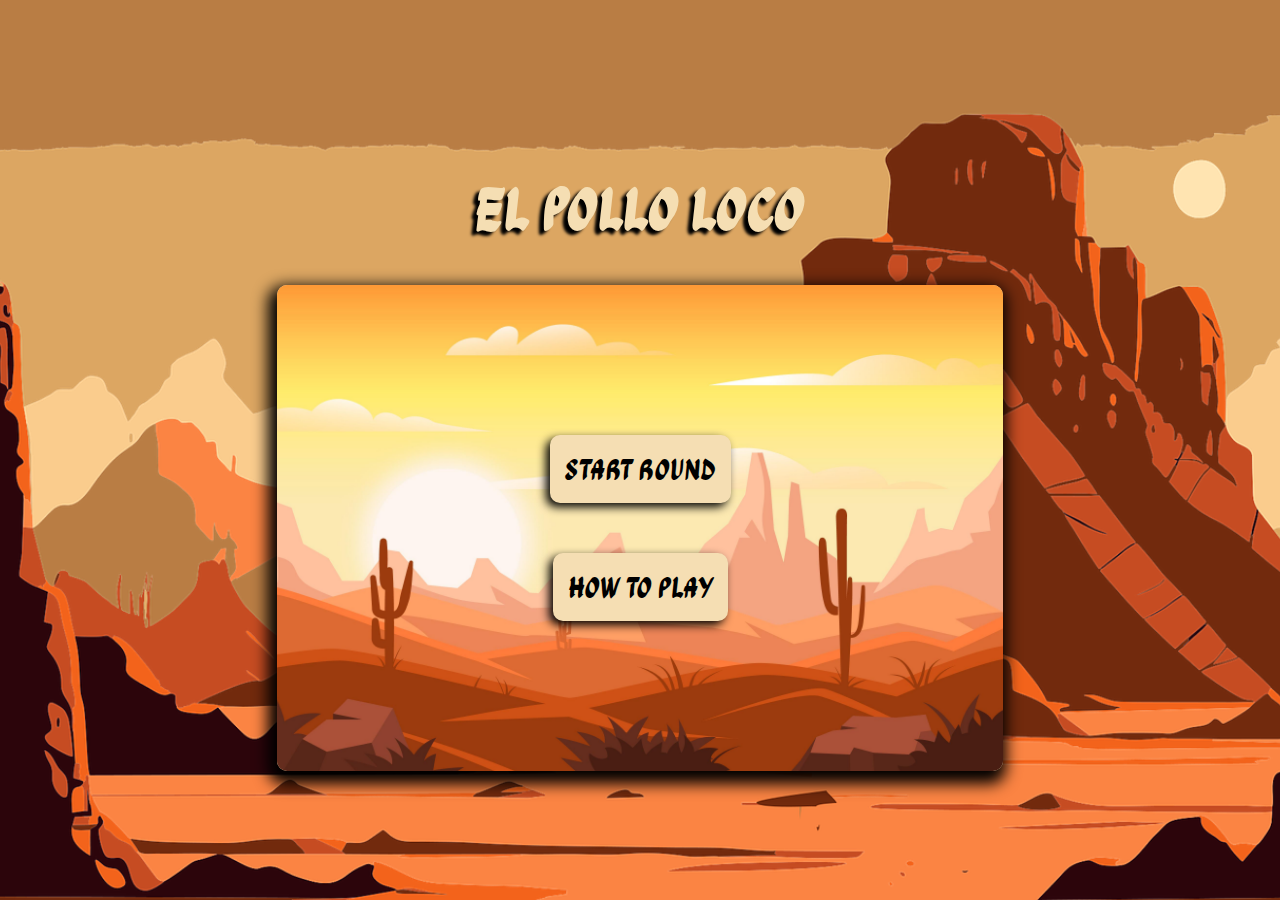
==== index.html @ b2deda66 "Added more sounds, Added How to play PopUp" ====
<!DOCTYPE html>
<html lang="en">
  <head>
    <meta charset="UTF-8" />
    <meta name="viewport" content="width=device-width, initial-scale=1.0" />

    <title>El pollo loco</title>

    <link rel="preconnect" href="https://fonts.googleapis.com" />
    <link rel="preconnect" href="https://fonts.gstatic.com" crossorigin />
    <link href="https://fonts.googleapis.com/css2?family=Ga+Maamli&display=swap" rel="stylesheet" />
    <link rel="icon" href="img/fav-icon.png" />

    <link rel="stylesheet" href="style.css" />

    <script src="models/drawable-object.class.js"></script>
    <script src="models/movable-object.class.js"></script>
    <script src="models/throwable-object.class.js"></script>
    <script src="models/status-bar.class.js"></script>

    <script src="models/bottle.class.js"></script>
    <script src="models/health-bar.class.js"></script>
    <script src="models/bottle-bar.class.js"></script>
    <script src="models/coin-bar.class.js"></script>
    <script src="models/enboss-health-bar.class.js"></script>
    <script src="models/collectable-bottle.class.js"></script>
    <script src="models/coin.class.js"></script>
    <script src="models/character.class.js"></script>
    <script src="models/chicken.class.js"></script>
    <script src="models/small-chicken.class.js"></script>
    <script src="models/endboss.class.js"></script>
    <script src="models/cloud.class.js"></script>
    <script src="models/backgorund-object.class.js"></script>
    <script src="models/keyboard.class.js"></script>
    <script src="models/level.class.js"></script>
    <script src="levels/level1.js"></script>

    <script src="models/world.class.js"></script>
    <script src="js/game.js"></script>
  </head>
  <body>
    <h1 translate="no">El pollo loco</h1>

    <img class="smartphone-icon" src="img/smartphone_4142568.png" alt="" />

    <div id="canvas-container">
      <canvas id="canvas" width="720px" height="480px"> </canvas>

      <!-- Pfeil -->
      <img
        onmousedown="moveLeft()"
        onmouseup="stopMoveLeft()"
        onmouseleave="stopMoveLeft()"
        class="left-arrow pfeil"
        src="img/linker-pfeil.png"
        alt=""
      />
      <img
        onmousedown="moveRight()"
        onmouseup="stopMoveRight()"
        onmouseleave="stopMoveRight()"
        class="right-arrow pfeil"
        src="img/rechter-pfeil.png"
        alt=""
      />
      <img onmousedown="jump()" onmouseup="stopJump()" onmouseleave="stopJump()" class="jump-arrow pfeil" src="img/aufwartspfeil.png" alt="" />
      <img
        onmousedown="throwBottle()"
        onmouseup="stopThrowBottle()"
        onmouseleave="stopThrowBottle()"
        class="throw-arrow pfeil"
        src="img/pfeil-nach-oben-rechts.png"
        alt=""
      />

      <div id="pause-screen" class="pause-screen screen hide"></div>

      <div id="icon-container">
        <svg onclick="canvasFullscreen()" id="fullscreen-icon" xmlns="http://www.w3.org/2000/svg" viewBox="0 0 24 24">
          <path d="M5,5H10V7H7V10H5V5M14,5H19V10H17V7H14V5M17,14H19V19H14V17H17V14M10,17V19H5V14H7V17H10Z" />
        </svg>

        <svg onclick="stopGame()" id="pause-icon" xmlns="http://www.w3.org/2000/svg" viewBox="0 0 24 24">
          <path d="M14,19H18V5H14M6,19H10V5H6V19Z" />
        </svg>

        <svg onclick="continueGame()" id="play-icon" class="hide" xmlns="http://www.w3.org/2000/svg" viewBox="0 0 24 24">
          <path d="M8,5.14V19.14L19,12.14L8,5.14Z" />
        </svg>
      </div>

      <div id="start-screen" class="start-screen screen">
        <button onclick="hideStartScreen(), init()">Start round</button>
        <button onclick="openPopUp()">How to play</button>
      </div>

      <div id="end-screen-win" class="end-screen-win hide screen">
        <h2 id="win-title">YOU WIN</h2>
        <button onclick="startNewGame()">New round</button>
      </div>

      <div id="end-screen-lost" class="end-screen-lost hide screen">
        <h2 id="lost-title">YOU LOST</h2>
        <button onclick="startNewGame()">New round</button>
      </div>
    </div>

    <div id="howToPlayPopUp-bg" class="howToPlayPopUp-bg hide">
      <div class="howToPlayPopUp">
        <!-- X icon -->

        <!-- How to play -->
        <h2>How to play</h2>
      </div>
    </div>
  </body>
</html>
---- style.css ----
body {
  display: flex;
  flex-direction: column;
  justify-content: center;
  align-items: center;

  height: 100vh;

  margin: 0;

  background-image: url("img/desert-background.png");
  background-position: center;
  background-repeat: no-repeat;

  background-size: cover;

  font-family: "Ga Maamli", sans-serif;
}

body .hide {
  display: none;
}

h1 {
  font-size: 60px;
  color: wheat;
  text-shadow: -5px 4px 3px black;
}

#canvas-container {
  position: relative;

  display: flex;
  justify-content: center;
  align-items: center;
}

canvas {
  background-color: black;
  border-radius: 10px;
  border: 3px solid wheat;
  box-shadow: -3px 7px 15px 6px black;
}

#icon-container {
  display: flex;
  justify-content: center;
  align-items: center;

  gap: 15px;

  position: absolute;
  top: 0;
  left: 50%;

  transform: translateX(-50%);

  padding-top: 10px;

  width: 50%;
}

#icon-container svg {
  height: 50px;
  width: 50px;

  border-radius: 100%;

  transition: 0.5s;

  cursor: pointer;
  fill: rgba(0, 0, 0, 0.6);
}

#icon-container svg:hover {
  background-color: rgba(92, 92, 92, 0.377);
}

.screen {
  display: flex;
  flex-direction: column;
  justify-content: center;
  align-items: center;

  position: absolute;
  top: 0;
  right: 0;
  left: 0;
  bottom: 0;

  border-radius: 10px;

  background-position: center;
  background-size: cover;
}

.start-screen {
  background-image: url(img/start-screen-bg.jpg);

  gap: 50px;
}

.end-screen-win {
  background-image: url(img/end-screen-win-bg.jpg);
}

.end-screen-lost {
  background-image: url(img/end-screen-lost-bg.jpg);
}

.pause-screen {
  background-color: rgba(0, 0, 0, 0.3);
  font-size: 100px;
  text-shadow: -4px 4px 5px white;
}

button {
  padding: 15px;
  font-size: 30px;

  font-family: "Ga Maamli", sans-serif;

  border-radius: 10px;
  border: 0;
  box-shadow: -4px 4px 10px black;

  background-color: wheat;

  cursor: pointer;

  transition: 0.17s;
}

button:hover {
  transform: scale(1.1);
}

#lost-title,
#win-title {
  font-size: 60px;
  margin: 0 0 30px 0;
  text-shadow: -2px 3px 2px black;
}

#lost-title {
  color: red;
}

#win-title {
  color: green;
}

.smartphone-icon {
  display: none;
  width: 300px;
}

.pfeil {
  position: absolute;
  bottom: 3%;

  cursor: pointer;
}

.right-arrow {
  left: 110px;
}

.left-arrow {
  left: 30px;
}

.jump-arrow {
  right: 30px;
}

.throw-arrow {
  right: 110px;
}

.howToPlayPopUp-bg {
  position: fixed;
  left: 0;
  top: 0;
  bottom: 0;
  right: 0;

  background-color: rgba(0, 0, 0, 0.3);
}

.howToPlayPopUp {
  position: fixed;
  transform: translate(-50%, -50%);
  left: 50%;
  top: 50%;

  padding: 50px 100px;

  background-color: blanchedalmond;
  border-radius: 10px;
}

@media (max-width: 730px) {
  #canvas {
    width: 100%;
    border: 0px;
  }

  .smartphone-icon {
    display: block;
  }

  #canvas-container {
    display: none;
  }
}

@media (max-width: 400px) {
  h1 {
    display: none;
  }
}

@media (max-height: 700px) {
  h1 {
    display: none;
  }
}
@media (max-height: 490px) {
  #canvas {
    height: 100vh;
    border: 0px;
  }
}
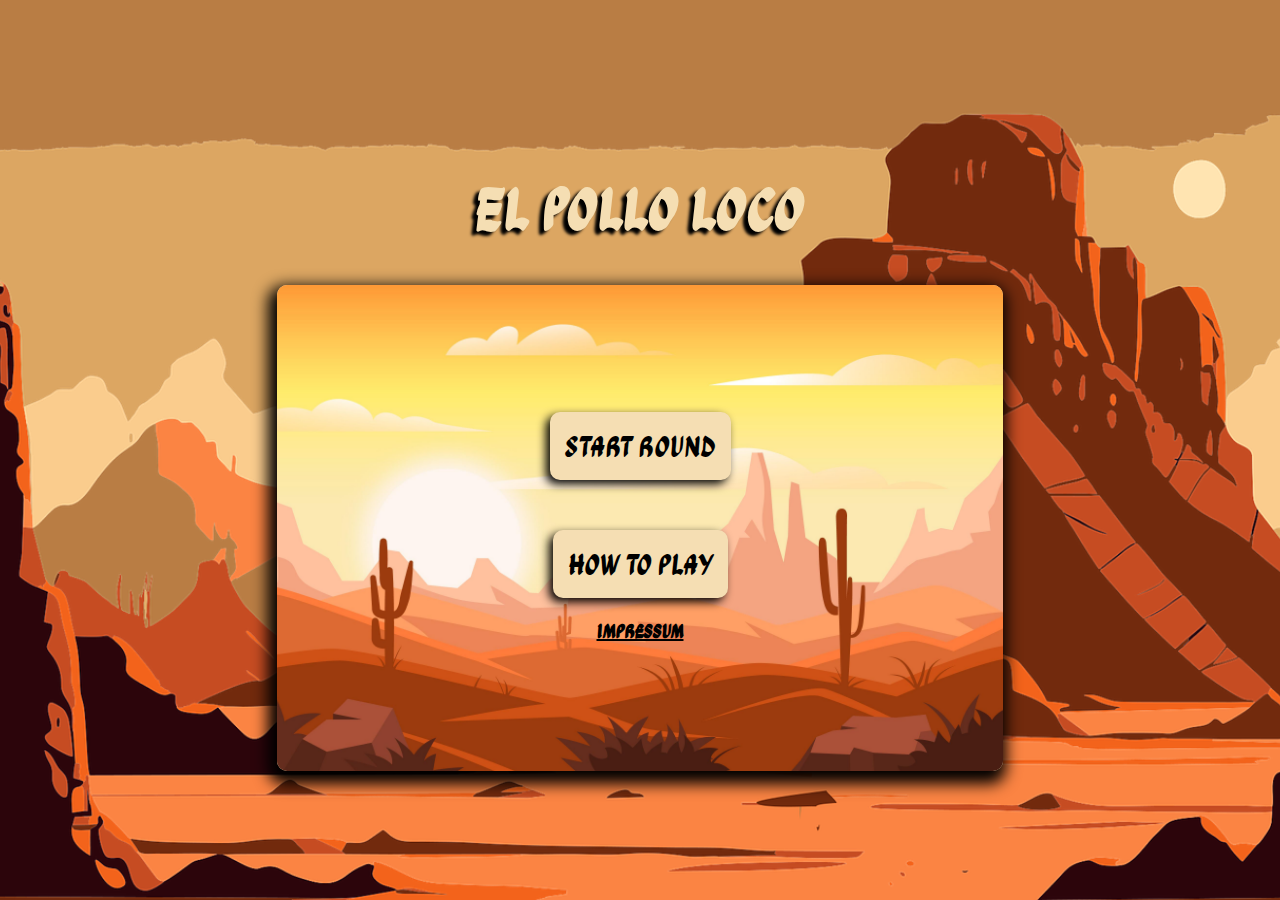
==== commit 73c0c79e: "Added lose & win sound, Added Impressum" ====
--- a/index.html
+++ b/index.html
@@ -87,30 +87,100 @@
         <svg onclick="continueGame()" id="play-icon" class="hide" xmlns="http://www.w3.org/2000/svg" viewBox="0 0 24 24">
           <path d="M8,5.14V19.14L19,12.14L8,5.14Z" />
         </svg>
+
+        <svg onclick="volumeOff()" id="volume-on-icon" xmlns="http://www.w3.org/2000/svg" viewBox="0 0 24 24">
+          <path
+            d="M14,3.23V5.29C16.89,6.15 19,8.83 19,12C19,15.17 16.89,17.84 14,18.7V20.77C18,19.86 21,16.28 21,12C21,7.72 18,4.14 14,3.23M16.5,12C16.5,10.23 15.5,8.71 14,7.97V16C15.5,15.29 16.5,13.76 16.5,12M3,9V15H7L12,20V4L7,9H3Z"
+          />
+        </svg>
+
+        <svg onclick="volumeOn()" class="hide" id="volume-off-icon" xmlns="http://www.w3.org/2000/svg" viewBox="0 0 24 24">
+          <path
+            d="M12,4L9.91,6.09L12,8.18M4.27,3L3,4.27L7.73,9H3V15H7L12,20V13.27L16.25,17.53C15.58,18.04 14.83,18.46 14,18.7V20.77C15.38,20.45 16.63,19.82 17.68,18.96L19.73,21L21,19.73L12,10.73M19,12C19,12.94 18.8,13.82 18.46,14.64L19.97,16.15C20.62,14.91 21,13.5 21,12C21,7.72 18,4.14 14,3.23V5.29C16.89,6.15 19,8.83 19,12M16.5,12C16.5,10.23 15.5,8.71 14,7.97V10.18L16.45,12.63C16.5,12.43 16.5,12.21 16.5,12Z"
+          />
+        </svg>
+
+        <svg onclick="openPopUp()" id="info-icon" class="hide" xmlns="http://www.w3.org/2000/svg" viewBox="0 0 24 24">
+          <path
+            d="M12 22C17.5 22 22 17.5 22 12C22 6.5 17.5 2 12 2C6.5 2 2 6.5 2 12C2 17.5 6.5 22 12 22M11 7H13V9H11V7M14 17H10V15H11V13H10V11H13V15H14V17Z"
+          />
+        </svg>
       </div>
 
       <div id="start-screen" class="start-screen screen">
         <button onclick="hideStartScreen(), init()">Start round</button>
         <button onclick="openPopUp()">How to play</button>
+        <h4><a class="link" href="imp.html">Impressum</a></h4>
       </div>
 
       <div id="end-screen-win" class="end-screen-win hide screen">
         <h2 id="win-title">YOU WIN</h2>
         <button onclick="startNewGame()">New round</button>
+        <h4><a class="link" href="imp.html">Impressum</a></h4>
       </div>
 
       <div id="end-screen-lost" class="end-screen-lost hide screen">
         <h2 id="lost-title">YOU LOST</h2>
         <button onclick="startNewGame()">New round</button>
+        <h4><a class="link" href="imp.html">Impressum</a></h4>
       </div>
     </div>
 
-    <div id="howToPlayPopUp-bg" class="howToPlayPopUp-bg hide">
-      <div class="howToPlayPopUp">
-        <!-- X icon -->
+    <div onclick="closePopUp()" id="howToPlayPopUp-bg" class="howToPlayPopUp-bg hide">
+      <div onclick="stopEvent(event)" class="howToPlayPopUp">
+        <svg class="close-pop-up-icon" onclick="closePopUp()" xmlns="http://www.w3.org/2000/svg" viewBox="0 0 24 24">
+          <title>close-box</title>
+          <path
+            d="M19,3H16.3H7.7H5A2,2 0 0,0 3,5V7.7V16.4V19A2,2 0 0,0 5,21H7.7H16.4H19A2,2 0 0,0 21,19V16.3V7.7V5A2,2 0 0,0 19,3M15.6,17L12,13.4L8.4,17L7,15.6L10.6,12L7,8.4L8.4,7L12,10.6L15.6,7L17,8.4L13.4,12L17,15.6L15.6,17Z"
+          />
+        </svg>
 
-        <!-- How to play -->
-        <h2>How to play</h2>
+        <h2 class="howToPlayPopUp-headline">How to play</h2>
+
+        <div class="howToPlayPopUp-section-one howToPlayPopUp-section">
+          <svg class="howToPlayPopUp-icon" xmlns="http://www.w3.org/2000/svg" viewBox="0 0 24 24">
+            <title>arrow-up-bold-box</title>
+            <path d="M19,21H5A2,2 0 0,1 3,19V5A2,2 0 0,1 5,3H19A2,2 0 0,1 21,5V19A2,2 0 0,1 19,21M12,7L7,12H10V16H14V12H17L12,7Z" />
+          </svg>
+
+          <h3 class="howToPlayPopUp-info">Jump</h3>
+        </div>
+
+        <div class="howToPlayPopUp-section-two howToPlayPopUp-section">
+          <svg class="howToPlayPopUp-icon" xmlns="http://www.w3.org/2000/svg" viewBox="0 0 24 24">
+            <title>arrow-right-bold-box</title>
+            <path d="M3,19V5A2,2 0 0,1 5,3H19A2,2 0 0,1 21,5V19A2,2 0 0,1 19,21H5A2,2 0 0,1 3,19M17,12L12,7V10H8V14H12V17L17,12Z" />
+          </svg>
+
+          <h3 class="howToPlayPopUp-info">Move right</h3>
+        </div>
+
+        <div class="howToPlayPopUp-section-three howToPlayPopUp-section">
+          <svg class="howToPlayPopUp-icon" xmlns="http://www.w3.org/2000/svg" viewBox="0 0 24 24">
+            <title>arrow-left-bold-box</title>
+            <path d="M21,5V19A2,2 0 0,1 19,21H5A2,2 0 0,1 3,19V5A2,2 0 0,1 5,3H19A2,2 0 0,1 21,5M7,12L12,17V14H16V10H12V7L7,12Z" />
+          </svg>
+
+          <h3 class="howToPlayPopUp-info">Move left</h3>
+        </div>
+
+        <div class="howToPlayPopUp-section-four howToPlayPopUp-section">
+          <svg class="howToPlayPopUp-icon" xmlns="http://www.w3.org/2000/svg" viewBox="0 0 24 24">
+            <title>alpha-f-box</title>
+            <path d="M9,7V17H11V13H14V11H11V9H15V7H9M5,3H19A2,2 0 0,1 21,5V19A2,2 0 0,1 19,21H5A2,2 0 0,1 3,19V5A2,2 0 0,1 5,3Z" />
+          </svg>
+
+          <h3 class="howToPlayPopUp-info">Throw</h3>
+        </div>
+
+        <div class="howToPlayPopUp-section-five howToPlayPopUp-section">
+          <svg class="howToPlayPopUp-icon" xmlns="http://www.w3.org/2000/svg" viewBox="0 0 24 24">
+            <title>keyboard-space</title>
+            <path d="M3 15H5V19H19V15H21V19C21 20.1 20.1 21 19 21H5C3.9 21 3 20.1 3 19V15Z" />
+          </svg>
+
+          <h3 class="howToPlayPopUp-info">Pause Game</h3>
+        </div>
       </div>
     </div>
   </body>
--- a/style.css
+++ b/style.css
@@ -27,12 +27,28 @@
   text-shadow: -5px 4px 3px black;
 }
 
+h4 {
+  margin: 0;
+}
+
+.link {
+  /* text-decoration: none; */
+  color: black;
+  font-size: 20px;
+}
+
+.link:hover {
+  color: rgb(83, 83, 83);
+}
+
 #canvas-container {
   position: relative;
 
   display: flex;
   justify-content: center;
   align-items: center;
+
+  user-select: none;
 }
 
 canvas {
@@ -96,8 +112,6 @@
 
 .start-screen {
   background-image: url(img/start-screen-bg.jpg);
-
-  gap: 50px;
 }
 
 .end-screen-win {
@@ -129,6 +143,23 @@
   cursor: pointer;
 
   transition: 0.17s;
+}
+
+#imp-bg {
+  background-color: wheat;
+  box-shadow: -4px 4px 10px black;
+  border-radius: 10px;
+  padding: 50px;
+
+  font-family: "Segoe UI", Tahoma, Geneva, Verdana, sans-serif;
+}
+
+button + button {
+  margin-top: 50px;
+}
+
+h4:has(.link) {
+  padding-top: 20px;
 }
 
 button:hover {
@@ -194,10 +225,61 @@
   left: 50%;
   top: 50%;
 
-  padding: 50px 100px;
-
   background-color: blanchedalmond;
   border-radius: 10px;
+
+  width: 50%;
+  min-width: 310px;
+  max-width: 400px;
+
+  padding: 20px 0;
+
+  box-sizing: border-box;
+
+  display: flex;
+  justify-content: center;
+  align-items: center;
+  flex-direction: column;
+}
+
+.howToPlayPopUp-headline {
+  text-align: center;
+  font-size: 30px;
+}
+
+.close-pop-up-icon {
+  position: absolute;
+
+  top: 5px;
+  right: 10px;
+
+  width: 50px;
+
+  fill: rgb(0, 0, 0);
+
+  transition: 0.2s;
+}
+
+.close-pop-up-icon:hover {
+  fill: rgba(0, 0, 0, 0.7);
+}
+
+.howToPlayPopUp-section {
+  display: flex;
+  justify-content: space-between;
+  align-items: center;
+
+  gap: 30px;
+
+  min-width: 250px;
+}
+
+.howToPlayPopUp-icon {
+  width: 80px;
+}
+
+.howToPlayPopUp-info {
+  font-size: 25px;
 }
 
 @media (max-width: 730px) {
@@ -226,6 +308,25 @@
     display: none;
   }
 }
+
+@media (max-height: 600px) {
+  .howToPlayPopUp {
+    height: 100%;
+  }
+
+  .howToPlayPopUp-headline {
+    font-size: 25px;
+  }
+
+  .howToPlayPopUp-info {
+    font-size: 20px;
+  }
+
+  .howToPlayPopUp-icon {
+    width: 60px;
+  }
+}
+
 @media (max-height: 490px) {
   #canvas {
     height: 100vh;
